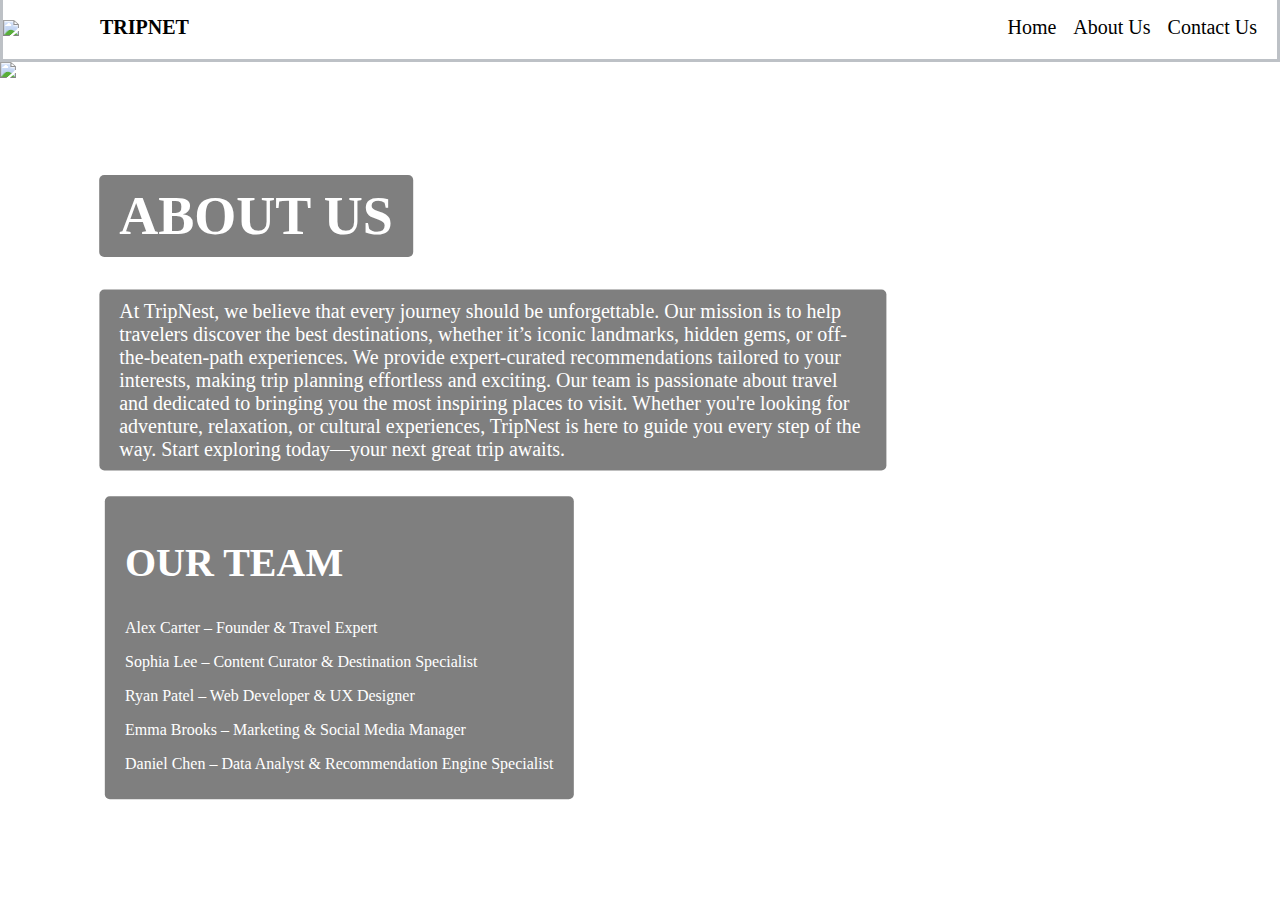
==== aboutus.html @ 155c2e9a "Update links and rename about_us.html to aboutus.html" ====
<!DOCTYPE html>
<html>
    <head>
        <title>TripNest</title>

        <link rel="stylesheet" href="/header.css">
        <link rel="stylesheet" href="/general.css">
        <link rel="stylesheet" href="/main.css">
       
    </head>
    <body>
        <header>
            <nav class="leftNav">
                <img class="logo" src="/Black and White Circular Art & Design Logo.png">
                 <H3>TRIPNET</H2>   
            </nav>
            <nav class="centerNavAboutUs">
                <a id="navLink" href="./index.html">Home</a>
                <a id="navLink" href="./aboutus.html">About Us</a>
                <a id="navLink" href="./contactus.html">Contact Us</a>
            </nav>


    
        
        </header>
        <main>
            
            <div class="mainContainer">
                
                <img class="mainImage" src="/jake-blucker-tMzCrBkM99Y-unsplash.jpg" >
                
                
            </div>
            
            <h1 class="aboutusH1">ABOUT US</h1>
            <p class="aboutusP">
                At TripNest, we believe that every journey should be unforgettable. 
                Our mission is to help travelers discover the best destinations, 
                whether it’s iconic landmarks, hidden gems, or off-the-beaten-path experiences. 
                We provide expert-curated recommendations tailored to your interests, 
                making trip planning effortless and exciting.
                Our team is passionate about travel and dedicated to bringing you the most inspiring places to visit. 
                Whether you're looking for adventure, relaxation, or cultural experiences, 
                TripNest is here to guide you every step of the way.
                Start exploring today—your next great trip awaits.
            </p>

            
            <div class="ourTeam">
                <h2>OUR TEAM</h2>
                <p>
                    Alex Carter – Founder & Travel Expert
                </p>
                <p>
                    Sophia Lee – Content Curator & Destination Specialist
                </p>
                <p> 
                    Ryan Patel – Web Developer & UX Designer
                </p>
                <p>
                    Emma Brooks – Marketing & Social Media Manager
                </p> 
                <p> 
                    Daniel Chen – Data Analyst & Recommendation Engine Specialist
                </p>
            </div>
        </main>

        <script src="/travelRecommendation/travel_recommendation.js"></script>
    </body>
</html>
---- header.css ----
header{
    display: flex;
    justify-content: space-between;
    margin-top: -7px;
    border: 3px solid rgb(189, 193, 198);
  
  }

  .rightNav,
  .centerNav,
  .leftNav{
    display: flex;
    align-items: center;
    gap: 17px
  }

  .logo{
    width: 100px;
} 

.leftNav h3{
    font-family:'Trebuchet MS';
    font-size: 20px;
    margin-left: -20px;
}

  .centerNav {
    font-size: 20px;
    text-decoration: none;
  }
  

.searchContainer{
    display: flex;
    gap: 200px;
    border: 4px solid rgb(189, 193, 198);
    border-radius: 30px;
    border-color: #ff9a02;
    height: 51px;
    align-items: center;

}

.searchBar{
    font-size: 15px;
    border: none;
    outline: none;
    margin-left: 15px;
}

.searchButtonContainer{
    margin-right: 10px;
}

.RightNav button{
    color: rgb(222, 214, 214);
    background-color: #545454;
    border-radius: 20px;

}

/*styles for sub pages

ABOUT US*/

.centerNavAboutUs{
  display: flex;
  align-items: center;
  gap: 17px;
  margin-right: 20px;

  font-size: 20px;
  text-decoration: none;
}
---- general.css ----
a{
    text-decoration: none;
    
}
#navLink {
    color: black;
}
a:hover{
    text-decoration: underline;
}

a{
    color: black;
}
---- main.css ----
body{
    background-color: #ffffff;
    margin: 0;
}

.mainContainer{
position: relative;
display: inline-block;
}

.mainImage{
    width: 100%;
}


.mainText{
    position: absolute;
    top: 30%;
    left: 35%;
    transform: translate(-50%, -50%);
    color: white;
    font-size: 20px;
    background: rgba(0, 0, 0, 0.5); /* Optional: Adds a background for readability */
    padding: 10px 20px;
    border-radius: 5px;
}

.subP{
    position: absolute;
    top: 180%;
    left: 27%;
    right: 18%;
    transform: translate(-50%, -50%);
    color: white;
    font-size: 20px;
    background: rgba(0, 0, 0, 0.5); /* Optional: Adds a background for readability */
    padding: 10px 20px;
    border-radius: 5px;
}

.mainText h2{
    margin: 5px 0;
    font-size: 54px;
}

/*styling the recommendations*/

#recommendations-container {
    display: grid;
    grid-template-columns: repeat(auto-fill, minmax(250px, 1fr)); /* Responsive grid */
    gap: 20px;
    padding: 20px;
  }
  
  /* Styling for each recommendation item */
  
  
/* Pop-up Recommendations Container */
#recommendations-container {
    position: absolute;
    top: 70px;  /* Place it below the search bar */
    left: 50%;
    transform: translateX(-50%);  /* Center it horizontally */
    width: 80%;
    max-width: 600px;
    background-color: white;
    box-shadow: 0 4px 12px rgba(0, 0, 0, 0.1);
    padding: 20px;
    border-radius: 10px;
    z-index: 10;
    display: none; /* Hide by default */
  }
  /* Container for Recommendations */
#recommendations-container {
  display: block;  /* Make sure it's visible */
  padding: 20px;
  margin-top: 10px;
  background-color: #f8f8f8;
  max-width: 800px;
  margin: 20px auto;
}

/* Ensure temple and beach items are visible */
.temple, .beach {
  background-color: white;
  padding: 15px;
  margin-bottom: 10px;
  border-radius: 10px;
  box-shadow: 0 4px 12px rgba(0, 0, 0, 0.1);
  display: block;  /* Make sure they are displayed */
  margin: 10px 0;
  text-align: center;
}

.temple img, .beach img {
  width: 100%;
  height: auto;
  border-radius: 5px;
}

.temple h3, .beach h3 {
  font-size: 18px;
  margin-top: 10px;
}

.temple p, .beach p {
  font-size: 14px;
  color: #555;
}

 
/* Stylings For Sub Pages*/

/*About Us*/

.aboutusH1{
    position: absolute;
    top: 20%;
    left: 20%;
    transform: translate(-50%, -50%);
    color: white;
    font-size: 54px;
    background: rgba(0, 0, 0, 0.5); /* Optional: Adds a background for readability */
    padding: 10px 20px;
    border-radius: 5px;
}

.aboutusP{
    position: absolute;
    top: 40%;
    left: 38.5%;
    transform: translate(-50%, -50%);
    color: white;
    font-size: 20px;
    background: rgba(0, 0, 0, 0.5); /* Optional: Adds a background for readability */
    padding: 10px 20px;
    border-radius: 5px;
}

.ourTeam{
    position: absolute;
    top: 72%;
    left: 26.5%;
    transform: translate(-50%, -50%);
    color: white;
    background: rgba(0, 0, 0, 0.5); /* Optional: Adds a background for readability */
    padding: 10px 20px;
    border-radius: 5px;
}

.ourTeam H2{
    font-size: 40px;
}

/*CONTACT US*/

.contactusH1{
    position: absolute;
    top: 20%;
    left: 50%;
    transform: translate(-50%, -50%);
    color: white;
    font-size: 54px;
    background: rgba(0, 0, 0, 0.5); /* Optional: Adds a background for readability */
    padding: 10px 20px;
    border-radius: 5px;
}

.contactField{
    position: absolute;
    top: 54%;
    left: 50%;
    transform: translate(-50%, -50%);
    color: white;
    font-size: 30px;
    background: rgba(0, 0, 0, 0.5); /* Optional: Adds a background for readability */
    padding: 10px 20px;
    border-radius: 5px;
}

.contactField input, textarea{
    font-size: 25px;
}

.contactField button{
    width: 100%;
}
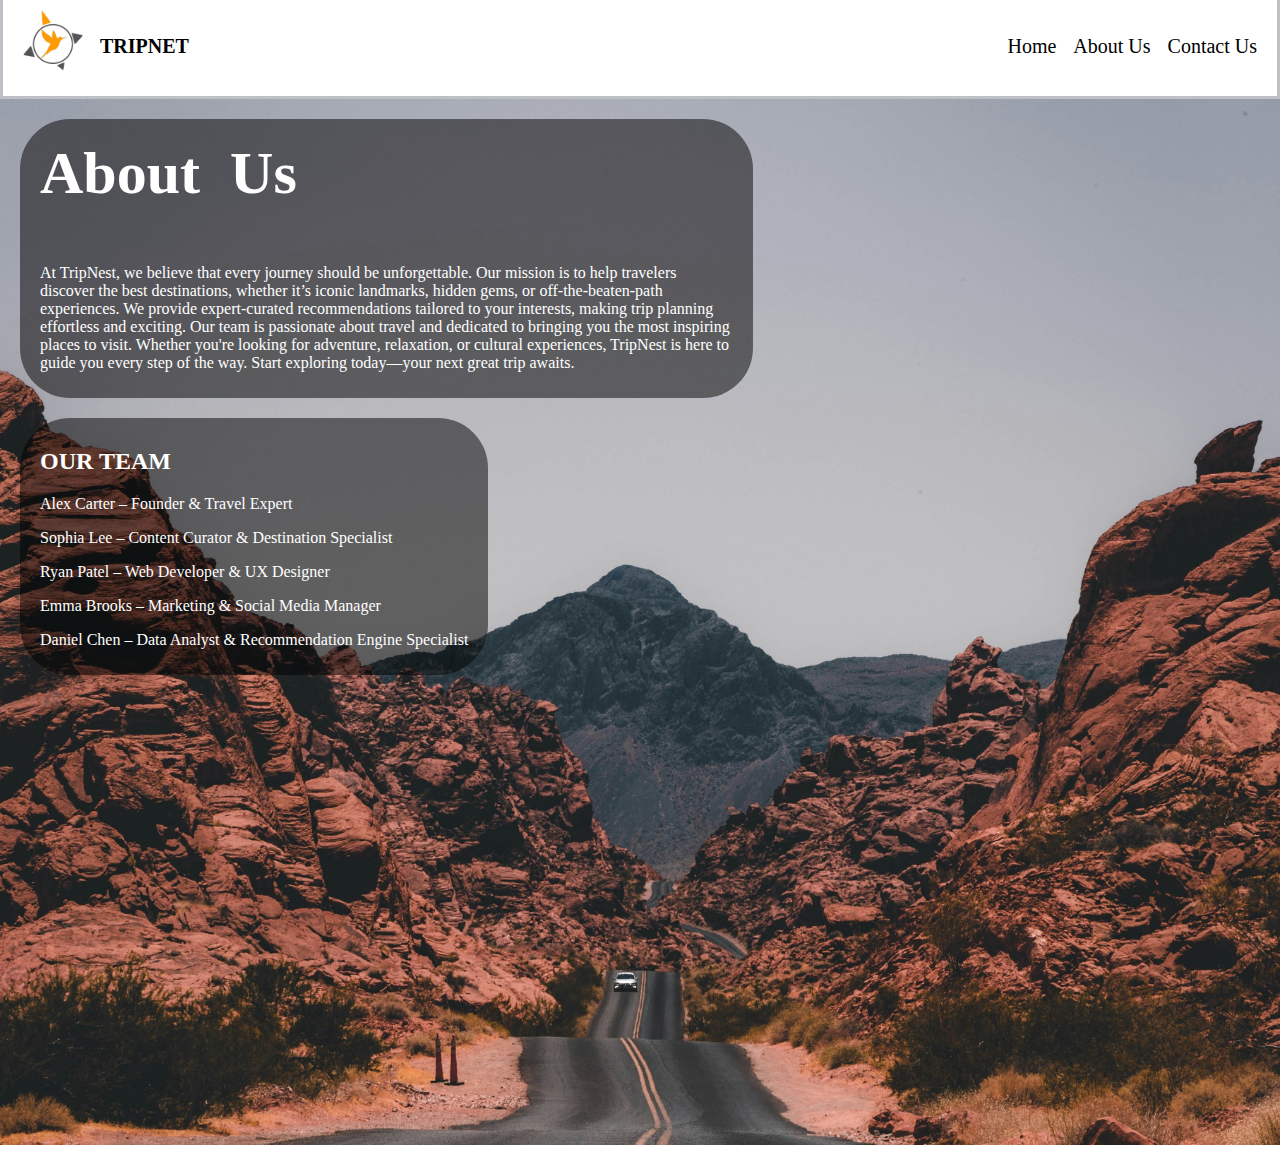
==== commit 3dd15b60: "applied changed to about me and contact us" ====
--- a/aboutus.html
+++ b/aboutus.html
@@ -3,12 +3,12 @@
     <head>
         <title>TripNest</title>
 
-        <link rel="stylesheet" href="/header.css">
-        <link rel="stylesheet" href="/general.css">
-        <link rel="stylesheet" href="/main.css">
+        <link rel="stylesheet" href="./header.css">
+        <link rel="stylesheet" href="./general.css">
+        <link rel="stylesheet" href="./main.css">
        
     </head>
-    <body>
+    <body id="aboutus">
         <header>
             <nav class="leftNav">
                 <img class="logo" src="/Black and White Circular Art & Design Logo.png">
@@ -24,46 +24,45 @@
     
         
         </header>
-        <main>
-            
-            <div class="mainContainer">
-                
-                <img class="mainImage" src="/jake-blucker-tMzCrBkM99Y-unsplash.jpg" >
-                
-                
-            </div>
-            
-            <h1 class="aboutusH1">ABOUT US</h1>
-            <p class="aboutusP">
-                At TripNest, we believe that every journey should be unforgettable. 
-                Our mission is to help travelers discover the best destinations, 
-                whether it’s iconic landmarks, hidden gems, or off-the-beaten-path experiences. 
-                We provide expert-curated recommendations tailored to your interests, 
-                making trip planning effortless and exciting.
-                Our team is passionate about travel and dedicated to bringing you the most inspiring places to visit. 
-                Whether you're looking for adventure, relaxation, or cultural experiences, 
-                TripNest is here to guide you every step of the way.
-                Start exploring today—your next great trip awaits.
-            </p>
+        <main >
+          <img class="mainImage" src="/jake-blucker-tMzCrBkM99Y-unsplash.jpg" >        
+          <div  class="mainText" >
+              <div  class="mainTextChild1">
+                    <h1>About&nbsp;&nbsp;Us</h1>
 
-            
-            <div class="ourTeam">
-                <h2>OUR TEAM</h2>
-                <p>
-                    Alex Carter – Founder & Travel Expert
-                </p>
-                <p>
-                    Sophia Lee – Content Curator & Destination Specialist
-                </p>
-                <p> 
-                    Ryan Patel – Web Developer & UX Designer
-                </p>
-                <p>
-                    Emma Brooks – Marketing & Social Media Manager
-                </p> 
-                <p> 
-                    Daniel Chen – Data Analyst & Recommendation Engine Specialist
-                </p>
+                        
+                    <p >
+                        At TripNest, we believe that every journey should be unforgettable. 
+                        Our mission is to help travelers discover the best destinations, 
+                        whether it’s iconic landmarks, hidden gems, or off-the-beaten-path experiences. 
+                        We provide expert-curated recommendations tailored to your interests, 
+                        making trip planning effortless and exciting.
+                        Our team is passionate about travel and dedicated to bringing you the most inspiring places to visit. 
+                        Whether you're looking for adventure, relaxation, or cultural experiences, 
+                        TripNest is here to guide you every step of the way.
+                        Start exploring today—your next great trip awaits.
+                    </p>
+                </div>
+
+                <div class="mainTextChild2">
+                        <h2>OUR TEAM</h2>
+                        <p>
+                            Alex Carter – Founder & Travel Expert
+                        </p>
+                        <p>
+                            Sophia Lee – Content Curator & Destination Specialist
+                        </p>
+                        <p> 
+                            Ryan Patel – Web Developer & UX Designer
+                        </p>
+                        <p>
+                            Emma Brooks – Marketing & Social Media Manager
+                        </p> 
+                        <p> 
+                            Daniel Chen – Data Analyst & Recommendation Engine Specialist
+                        </p>
+                </div>
+                       
             </div>
         </main>
 
--- a/main.css
+++ b/main.css
@@ -1,187 +1,142 @@
 body{
     background-color: #ffffff;
     margin: 0;
+    overflow: hidden; /* Prevent scrolling */
 }
 
-.mainContainer{
-position: relative;
-display: inline-block;
+main {
+    display: grid;
+    position: relative; 
+    
+   
+
+}
+.mainText {
+    /* Styling to make this countainer inhabit the same cell as
+    the other item in main. But with z-index it will show on top. */
+    grid-row: 1;
+    grid-column: 1;
+    z-index: 1;
+
+    /* makes this container a flex box in order to organize the page text
+    the way i want */
+    display: flex;
+    flex-direction: column;
+    
+   /* attribute used with flex box to align the items in this container
+   horizontally */
+    align-items: center;
+
+   
+}
+
+.mainTextChild1,
+.mainTextChild2 {
+    color: white;
+    background: rgba(0, 0, 0, 0.5); /* Optional: Adds a background for readability */
+    padding: 10px 20px;
+    border-radius: 50px;
+
+    font-size: 16px;
+
+    
+   
+}
+
+.mainTextChild1{
+    margin-top: 20px;
+    display: flex;
+    flex-direction: column;
+    align-items: center;
+    width: 55%;
+    
+}
+
+.mainTextChild1 h1 {
+    font-size: 60px;
+    margin-top: 10px;
+}
+
+.mainTextChild2{
+    margin-top: 20px;
 }
 
 .mainImage{
+    grid-row: 1;
+    grid-column: 1;
+
+    /* Used to get the image to incompass the whole width of the webpage */
     width: 100%;
+ 
+  
+}
+/* Stylings For Sub Pages*/
+
+/*About Us*/
+ body#aboutus .mainText {
+    align-items: start;
+    margin-left: 20px;
+}
+
+body#aboutus .mainTextChild1{
+    align-items: start;
+}
+/*CONTACT US*/
+
+body#contactus .mainTextChild1 {
+    width: auto;
+    padding: 10px;
+    margin: 30px;
+    
+}
+
+body#contactus .mainTextChild1 H1 {
+    font-size: 55px;
+}
+
+body#contactus .mainTextChild2 {
+    padding: 25px;
 }
 
 
-.mainText{
-    position: absolute;
-    top: 30%;
-    left: 35%;
-    transform: translate(-50%, -50%);
-    color: white;
-    font-size: 20px;
-    background: rgba(0, 0, 0, 0.5); /* Optional: Adds a background for readability */
-    padding: 10px 20px;
-    border-radius: 5px;
+.mainTextChild2 input, textarea{
+    font-size: 18px;
+    margin-bottom: 20px;
 }
 
-.subP{
-    position: absolute;
-    top: 180%;
-    left: 27%;
-    right: 18%;
-    transform: translate(-50%, -50%);
-    color: white;
-    font-size: 20px;
-    background: rgba(0, 0, 0, 0.5); /* Optional: Adds a background for readability */
-    padding: 10px 20px;
-    border-radius: 5px;
-}
-
-.mainText h2{
-    margin: 5px 0;
-    font-size: 54px;
+.mainTextChild2 button{
+    width: 100%;
 }
 
 /*styling the recommendations*/
 
-#recommendations-container {
-    display: grid;
-    grid-template-columns: repeat(auto-fill, minmax(250px, 1fr)); /* Responsive grid */
-    gap: 20px;
-    padding: 20px;
-  }
-  
-  /* Styling for each recommendation item */
-  
-  
-/* Pop-up Recommendations Container */
-#recommendations-container {
-    position: absolute;
-    top: 70px;  /* Place it below the search bar */
-    left: 50%;
-    transform: translateX(-50%);  /* Center it horizontally */
-    width: 80%;
-    max-width: 600px;
-    background-color: white;
-    box-shadow: 0 4px 12px rgba(0, 0, 0, 0.1);
-    padding: 20px;
-    border-radius: 10px;
-    z-index: 10;
-    display: none; /* Hide by default */
-  }
-  /* Container for Recommendations */
-#recommendations-container {
-  display: block;  /* Make sure it's visible */
-  padding: 20px;
-  margin-top: 10px;
-  background-color: #f8f8f8;
-  max-width: 800px;
-  margin: 20px auto;
-}
+
 
 /* Ensure temple and beach items are visible */
 .temple, .beach {
-  background-color: white;
-  padding: 15px;
-  margin-bottom: 10px;
-  border-radius: 10px;
-  box-shadow: 0 4px 12px rgba(0, 0, 0, 0.1);
-  display: block;  /* Make sure they are displayed */
-  margin: 10px 0;
-  text-align: center;
-}
-
-.temple img, .beach img {
-  width: 100%;
-  height: auto;
-  border-radius: 5px;
-}
-
-.temple h3, .beach h3 {
-  font-size: 18px;
-  margin-top: 10px;
-}
-
-.temple p, .beach p {
-  font-size: 14px;
-  color: #555;
-}
-
- 
-/* Stylings For Sub Pages*/
-
-/*About Us*/
-
-.aboutusH1{
-    position: absolute;
-    top: 20%;
-    left: 20%;
-    transform: translate(-50%, -50%);
-    color: white;
-    font-size: 54px;
-    background: rgba(0, 0, 0, 0.5); /* Optional: Adds a background for readability */
-    padding: 10px 20px;
+    background-color: white;
+    padding: 15px;
+    margin-bottom: 10px;
+    border-radius: 10px;
+    box-shadow: 0 4px 12px rgba(0, 0, 0, 0.1);
+    display: block;  /* Make sure they are displayed */
+    margin: 10px 0;
+    text-align: center;
+  }
+  
+  .temple img, .beach img {
+    width: 100%;
+    height: auto;
     border-radius: 5px;
-}
-
-.aboutusP{
-    position: absolute;
-    top: 40%;
-    left: 38.5%;
-    transform: translate(-50%, -50%);
-    color: white;
-    font-size: 20px;
-    background: rgba(0, 0, 0, 0.5); /* Optional: Adds a background for readability */
-    padding: 10px 20px;
-    border-radius: 5px;
-}
-
-.ourTeam{
-    position: absolute;
-    top: 72%;
-    left: 26.5%;
-    transform: translate(-50%, -50%);
-    color: white;
-    background: rgba(0, 0, 0, 0.5); /* Optional: Adds a background for readability */
-    padding: 10px 20px;
-    border-radius: 5px;
-}
-
-.ourTeam H2{
-    font-size: 40px;
-}
-
-/*CONTACT US*/
-
-.contactusH1{
-    position: absolute;
-    top: 20%;
-    left: 50%;
-    transform: translate(-50%, -50%);
-    color: white;
-    font-size: 54px;
-    background: rgba(0, 0, 0, 0.5); /* Optional: Adds a background for readability */
-    padding: 10px 20px;
-    border-radius: 5px;
-}
-
-.contactField{
-    position: absolute;
-    top: 54%;
-    left: 50%;
-    transform: translate(-50%, -50%);
-    color: white;
-    font-size: 30px;
-    background: rgba(0, 0, 0, 0.5); /* Optional: Adds a background for readability */
-    padding: 10px 20px;
-    border-radius: 5px;
-}
-
-.contactField input, textarea{
-    font-size: 25px;
-}
-
-.contactField button{
-    width: 100%;
-}
+  }
+  
+  .temple h3, .beach h3 {
+    font-size: 18px;
+    margin-top: 10px;
+  }
+  
+  .temple p, .beach p {
+    font-size: 14px;
+    color: #555;
+  }
+  